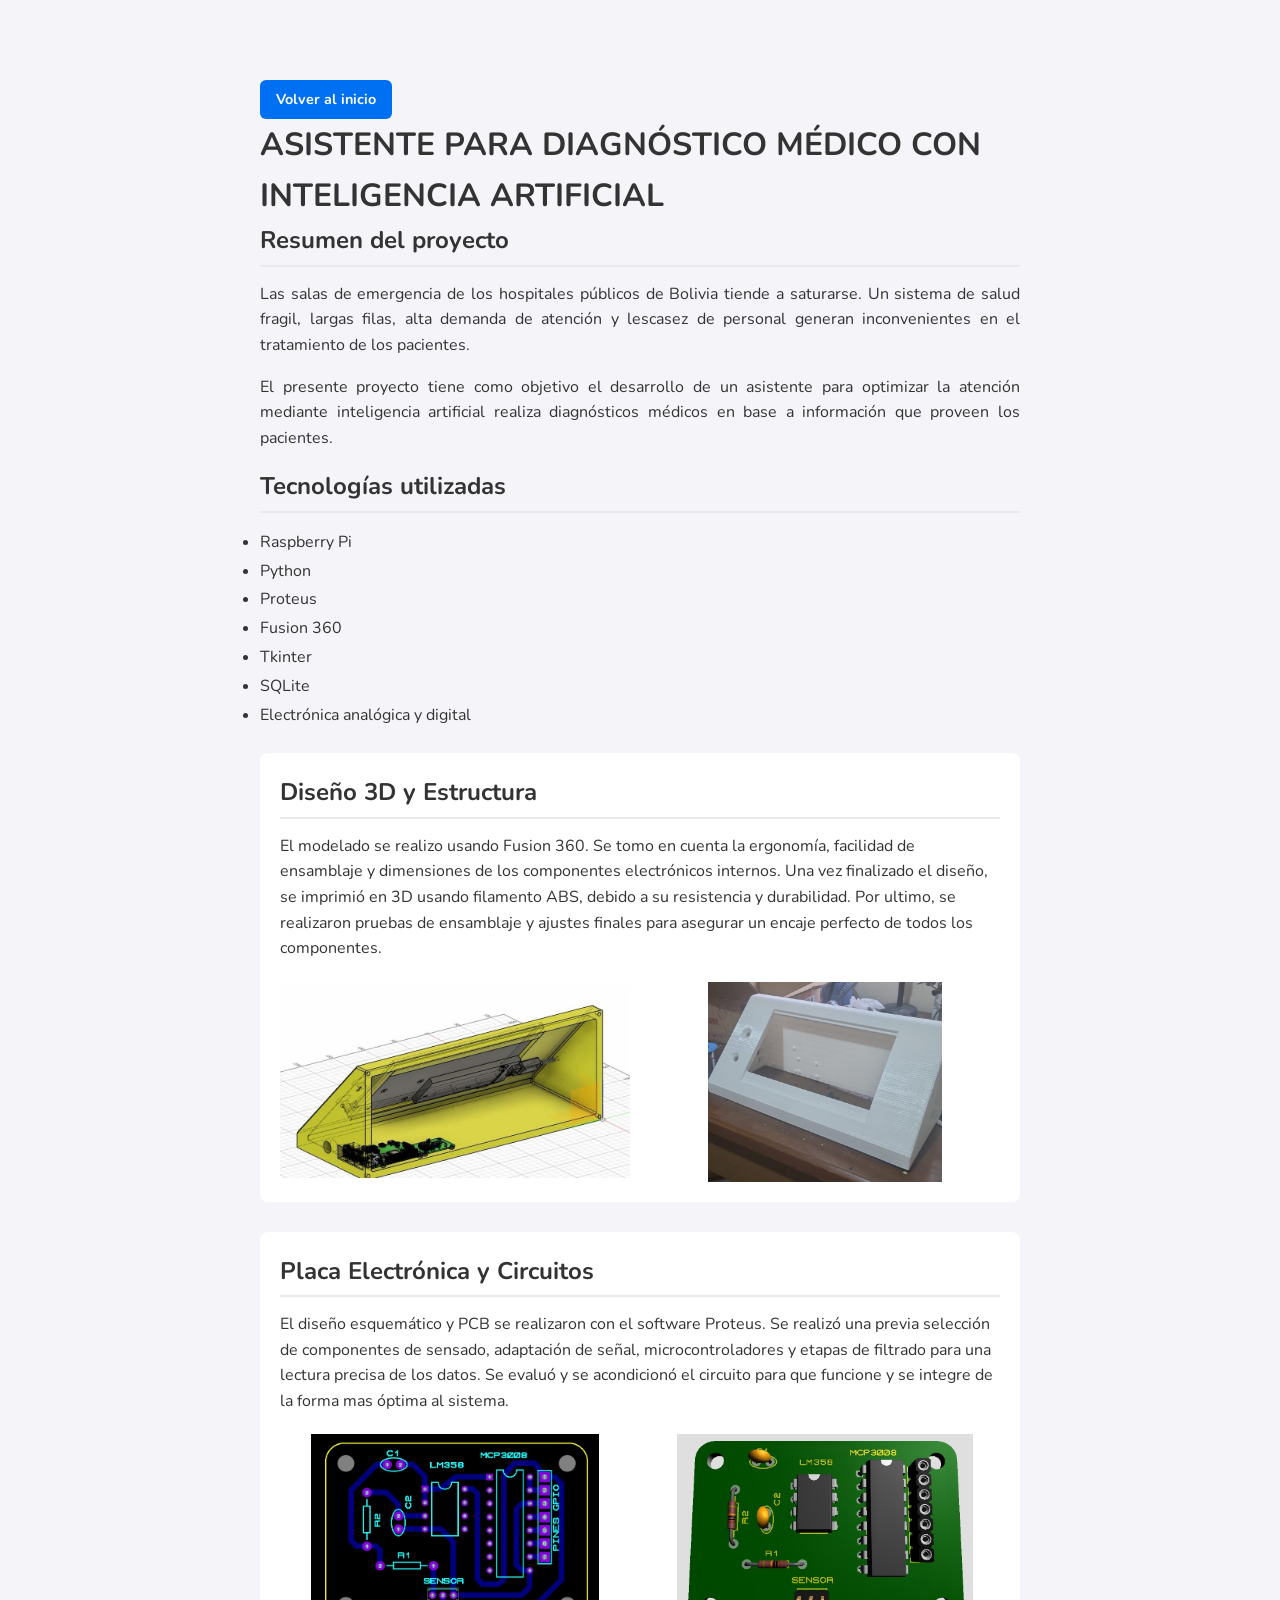
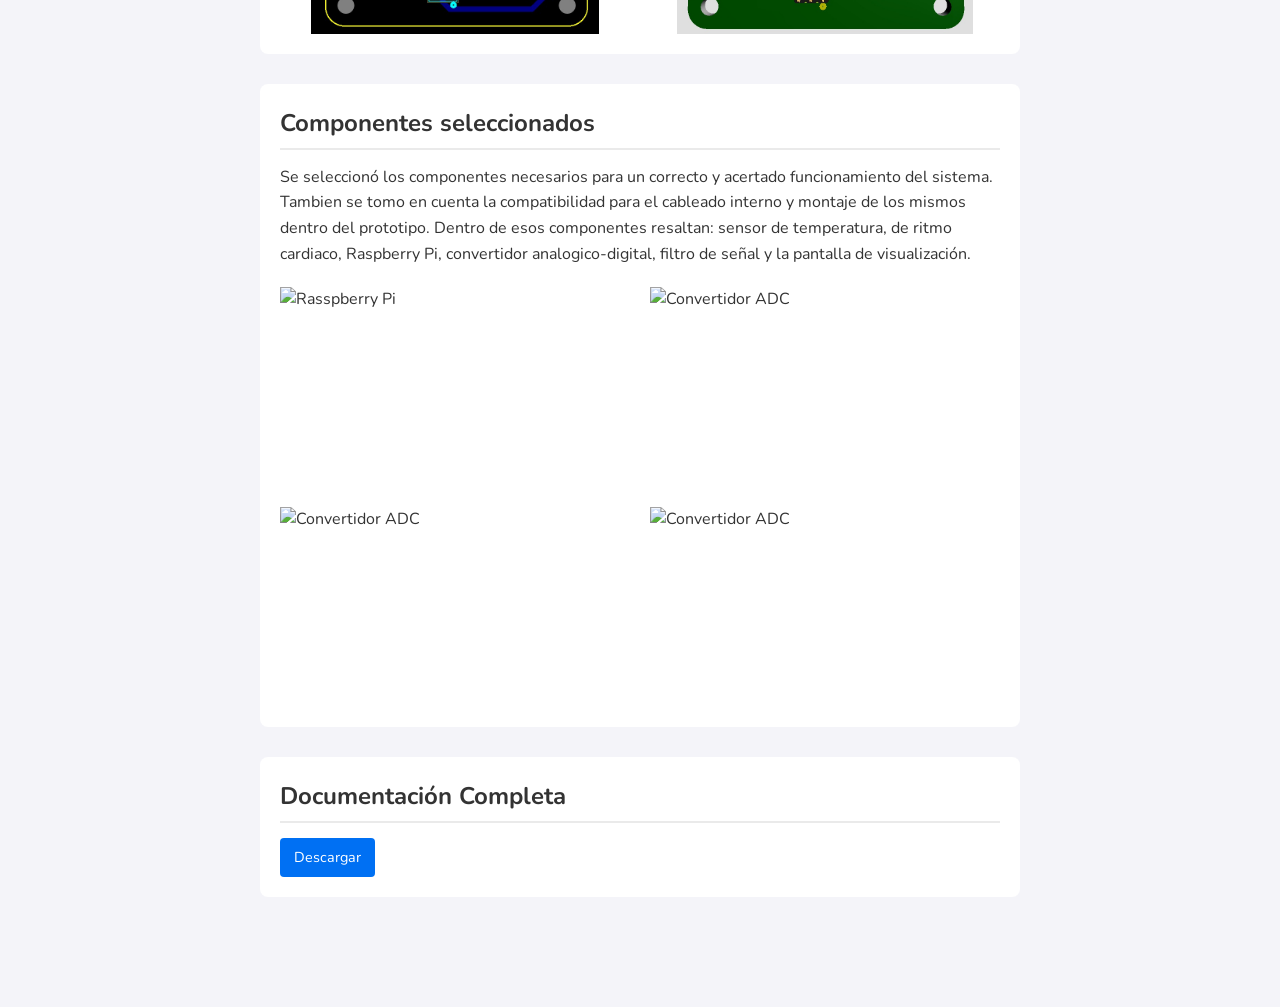
==== proyecto_asistente.html @ 98163cab "cambio generales de diseño y en proyecto 1" ====
<!DOCTYPE html>
<html lang="es">
<head>
  <meta charset="UTF-8">
  <meta name="viewport" content="width=device-width, initial-scale=1.0">
  <title>Proyecto 1 | Detalle</title>
  <!-- Reutilizamos tu mismo archivo de estilos -->
  <link rel="stylesheet" href="style.css">
  
  <link rel="preconnect" href="https://fonts.googleapis.com">
  <link rel="preconnect" href="https://fonts.gstatic.com" crossorigin>
  <link href="https://fonts.googleapis.com/css2?family=Nunito:wght@400;600;700;800&display=swap" rel="stylesheet">  
</head>
<body>

  <!-- Contenedor central -->
  <main class="contenedor-principal" style="max-width: 800px; margin: 40px auto; padding: 20px;">
    
    <!-- Botón para regresar al inicio -->
    <a href="index.html" class="boton-demo">Volver al inicio</a>

    <h1>ASISTENTE PARA DIAGNÓSTICO MÉDICO CON INTELIGENCIA ARTIFICIAL</h1>

    <h2>Resumen del proyecto</h2>
    <p style="line-height: 1.6; margin-bottom: 16px; text-align: justify;">
      Las salas de emergencia de los hospitales públicos de Bolivia tiende a saturarse. Un sistema
      de salud fragil, largas filas, alta demanda de atención y lescasez de personal generan 
      inconvenientes en el tratamiento de los pacientes.
    </p>
    <p style="line-height: 1.6; margin-bottom: 16px; text-align: justify;">
      El presente proyecto tiene como objetivo el desarrollo de un asistente para optimizar la 
      atención mediante inteligencia artificial realiza diagnósticos médicos en base a información 
      que proveen los pacientes.
    </p>

    <h2>Tecnologías utilizadas</h2>
    <ul style="line-height: 1.8; margin-bottom: 24px;">
      <li>Raspberry Pi</li>
      <li>Python</li>
      <li>Proteus</li>
      <li>Fusion 360</li>
      <li>Tkinter</li>
      <li>SQLite</li>
      <li>Electrónica analógica y digital</li>
    </ul>

  <!-- 1. Diseño 3D -->
    <section class="seccion-detalle animar-scroll">
      <h2>Diseño 3D y Estructura</h2>
      <p text-align: justify;>
        El modelado se realizo usando Fusion 360. Se tomo en cuenta la ergonomía, facilidad de ensamblaje y dimensiones de los componentes electrónicos internos. Una vez finalizado el diseño, se imprimió en 3D usando filamento ABS, debido a su resistencia y durabilidad. Por ultimo, se realizaron pruebas de ensamblaje y ajustes finales para asegurar un encaje perfecto de todos los componentes.
      </p>
      <div class="galeria-fotos animar-scroll">
        <img src="diseño3d.jpeg" alt="Render del chasis 3D" class="img-detalle">
        <img src="impresion3d.jpeg" alt="Detalle de ensamblaje en software CAD" class="img-detalle">
      </div>
    </section>

    <!-- 2. Placa Electrónica y Componentes -->
    <section class="seccion-detalle animar-scroll">
      <h2>Placa Electrónica y Circuitos</h2>
      <p text-align: justify;>
        El diseño esquemático y PCB se realizaron con el software Proteus. Se realizó una previa selección de componentes de sensado, adaptación de señal, 
        microcontroladores y etapas de filtrado para una lectura precisa de los datos. Se evaluó y se acondicionó el circuito para que funcione y se integre de la forma mas óptima al sistema.
      </p>
      <div class="galeria-fotos animar-scroll">
        <img src="pcb.png" alt="Diseño esquemático de la PCB" class="img-detalle">
        <img src="pcb3d.png" alt="Placa electrónica en 3D" class="img-detalle">
      </div>
    </section>

    <!-- 3. Armado e Integración -->
    <section class="seccion-detalle animar-scroll">
      <h2>Componentes seleccionados</h2>
      <p text-align: justify;>
        Se seleccionó los componentes necesarios para un correcto y acertado funcionamiento del sistema.
        Tambien se tomo en cuenta la compatibilidad para el cableado interno y montaje de los mismos dentro del prototipo.
        Dentro de esos componentes resaltan: sensor de temperatura, de ritmo cardiaco, Raspberry Pi, convertidor analogico-digital, filtro de señal y la pantalla de visualización.
      </p>
      <div class="galeria-fotos">
        <img src="https://www.elecrow.com/media/catalog/product/cache/b6b9577937e6a96f50e53ddc42983628/r/a/raspberry_pi_4_model_b-4gb_ram_1.jpg" alt="Rasspberry Pi" class="img-detalle">
        <img src="https://www.tiendatec.es/4373-large_default/mcp3008-ip-conversor-adc-8-canales-10-bits-spi.jpg" alt="Convertidor ADC" class="img-detalle">
        <img src="https://encrypted-tbn0.gstatic.com/images?q=tbn:ANd9GcRZbqSBU_V7f4f3iAa0Kl7-8_yijAoRnWlBgs1nf2GkvRVHA0izx0TEKNFc&s=10" alt="Convertidor ADC" class="img-detalle">
        <img src="https://novatronicec.com/wp-content/uploads/2020/10/Sensor-de-Pulso-Cardiaco_3.jpg.webp" alt="Convertidor ADC" class="img-detalle">    
      </div>
    </section>

    <!-- Descarga de Documentación -->
    <section class="seccion-descarga">
      <h2>Documentación Completa</h2>
      <a href="documentacion_proyecto.pdf" download class="boton-proyecto">
        Descargar
      </a>
    </section>

      <script>
    const observador = new IntersectionObserver((entradas) => {
      entradas.forEach((entrada) => {
        if (entrada.isIntersecting) {
          entrada.target.classList.add('visible'); // Aparece al llegar a él
        }
      });
    }, { threshold: 0.1 }); // Se activa cuando se asoma un 10% del elemento

    // Le aplica el observador a todo lo que tenga la clase .animar-scroll
    document.querySelectorAll('.animar-scroll').forEach((el) => observador.observe(el));
  </script>

  </main>

</body>
</html>
---- style.css ----
html {
  scroll-behavior: smooth; /* Hace que el desplazamiento sea fluido y animado */
}

/* 1. Reset básico y tipografía general */
* {
  margin: 0;
  padding: 0;
  box-sizing: border-box;
}

body {
  font-family: 'Nunito', system-ui, -apple-system, sans-serif;
  background-color: #f4f4f9;
  color: #333333;
  line-height: 1.6;
  padding: 20px;
}

/* 2. Encabezado principal */
header {
  text-align: center;
  margin-bottom: 40px;
}

header h1 {
  font-size: 2.5rem;
  color: #111111;
}

/* 3. Secciones generales */
section {
  max-width: 800px;
  margin: 0 auto 30px auto; /* Centra el contenido en la pantalla */
  background: #ffffff;
  padding: 20px;
  border-radius: 8px;
}

h2 {
  margin-bottom: 15px;
  border-bottom: 2px solid #eaeaea;
  padding-bottom: 5px;
}   
/* 4. Contenedor flexible de proyectos */
.contenedor-proyectos {
  display: flex;
  gap: 20px; /* Espacio entre cada tarjeta */
  flex-wrap: wrap; /* Si la pantalla es pequeña, baja la siguiente tarjeta */
}

/* 5. Estilo individual de cada tarjeta */
.tarjeta-proyecto {
  flex: 1; /* Hace que ambas tarjetas tengan el mismo ancho */
  min-width: 250px; /* Evita que se encojan demasiado */
  border: 1px solid #e0e0e0;
  padding: 16px;
  border-radius: 6px;
  background-color: #fafafa;
}

.tarjeta-proyecto h3 {
  margin-bottom: 10px;
  color: #222222;
}

.tarjeta-proyecto p {
  margin-bottom: 16px;
  color: #666666;
  font-size: 0.95rem;
}

/* 6. Convertir el enlace en un botón */
.boton-proyecto {
  display: inline-block;
  text-decoration: none; /* Quita el subrayado azul feo por defecto */
  background-color: #0070f3;
  color: #ffffff;
  padding: 8px 14px;
  border-radius: 4px;
  font-size: 0.9rem;
}

.boton-proyecto:hover {
  background-color: #0051bb; /* Cambia a un azul más oscuro al pasar el mouse */
}

/* 7. Lista de habilidades */
.lista-habilidades {
  list-style: none; /* Elimina los puntos negros por defecto */
  display: flex;
  flex-wrap: wrap; /* Pasa a la siguiente línea si no caben */
  gap: 10px; /* Separación entre cada etiqueta */
}

.lista-habilidades li {
  background-color: #e2e8f0;
  color: #1a202c;
  padding: 6px 14px;
  border-radius: 20px; /* Hace los bordes completamente redondeados (forma de pastilla) */
  font-size: 0.85rem;
  font-weight: bold;
}

/* 8. Foto de perfil */
.foto-perfil {
  width: 150px;
  height: 150px;
  border-radius: 50%; /* La hace perfectamente circular */
  object-fit: cover; /* Evita que la foto se deforme o estire */
  margin-bottom: 15px;
  border: 3px solid #0070f3; /* Borde de color alrededor */
}

/* 9. Sección de contacto y enlaces */
footer {
  max-width: 800px;
  margin: 0 auto;
  background: #ffffff;
  padding: 20px;
  border-radius: 8px;
  text-align: center;
}

.redes-contacto {
  display: flex;
  justify-content: center; /* Centra los botones horizontalmente */
  gap: 15px;
  margin-top: 15px;
  flex-wrap: wrap;
}

.enlace-contacto {
  text-decoration: none;
  color: #0070f3;
  font-weight: bold;
  padding: 8px 16px;
  border: 1px solid #0070f3;
  border-radius: 4px;
}

.enlace-contacto:hover {
  background-color: #0070f3;
  color: #ffffff;
}

/* 10. Barra de navegación */
.barra-navegacion {
  background-color: #ffffff;
  border-bottom: 1px solid #e0e0e0;
  padding: 12px 15px;
  position: sticky;
  top: 0;
  z-index: 100;
  margin-bottom: 30px;
}

.barra-navegacion ul {
  list-style: none;
  display: flex;
  justify-content: center; /* En PC se centra */
  gap: 25px;
  overflow-x: auto; /* Permite deslizar horizontalmente si no cabe */
  white-space: nowrap; /* Evita que el texto de un enlace se corte en dos líneas */
  -webkit-overflow-scrolling: touch; /* Hace que el deslizamiento en iPhone sea suave */
}

/* Regla especial para celulares */
@media (max-width: 600px) {
  .barra-navegacion ul {
    justify-content: flex-start; /* En celular alinea a la izquierda para poder deslizar */
  }
}

.barra-navegacion a {
  text-decoration: none;
  color: #333333;
  font-weight: bold;
  font-size: 0.95rem;
}

.barra-navegacion a:hover {
  color: #0070f3;
}

/* Formulario de contacto */
.formulario-contacto {
  display: flex;
  flex-direction: column;
  gap: 12px;
  max-width: 480px;
  margin: 20px auto;
  text-align: left;
}

.formulario-contacto input,
.formulario-contacto textarea {
  width: 100%;
  padding: 10px 12px;
  border: 1px solid #d1d5db;
  border-radius: 6px;
  font-family: inherit;
  font-size: 0.95rem;
}

.formulario-contacto input:focus,
.formulario-contacto textarea:focus {
  outline: none;
  border-color: #0070f3;
}

.boton-enviar {
  background-color: #0070f3;
  color: #ffffff;
  border: none;
  padding: 12px;
  border-radius: 6px;
  font-weight: bold;
  cursor: pointer;
  font-size: 1rem;
}

.boton-enviar:hover {
  background-color: #0051bb;
}

.boton-demo {
  display: inline-block;
  text-decoration: none;
  background-color: #0070f3;
  color: #ffffff;
  padding: 8px 16px;
  border-radius: 6px;
  font-size: 0.9rem;
  font-weight: bold;
  transition: background-color 0.2s;
}

.boton-demo:hover {
  background-color: #0051bb;
}

/* Estado inicial: invisible y 30px más abajo */
.animar-scroll {
  opacity: 0;
  transform: translateY(30px);
  transition: opacity 0.6s ease-out, transform 0.6s ease-out;
}

/* Estado activo: visible en su posición original */
.animar-scroll.visible {
  opacity: 1;
  transform: translateY(0);
}

/* Cuadrícula de 2 columnas iguales */
.galeria-fotos {
  display: grid;
  grid-template-columns: 1fr 1fr; /* Exactamente 2 columnas */
  gap: 20px;                      /* Espacio entre filas y columnas */
  margin-top: 20px;
}

/* Formato para cada imagen del componente */
.img-detalle {
  width: 100%;
  height: 200px;         /* Altura pareja para todas */
  object-fit: contain;   /* Muestra la pieza completa sin deformarla */
  background: transparent; /* Sin fondo gris */
  border: none;          /* Sin marco/borde */
  padding: 0;            /* Sin relleno interno */
}
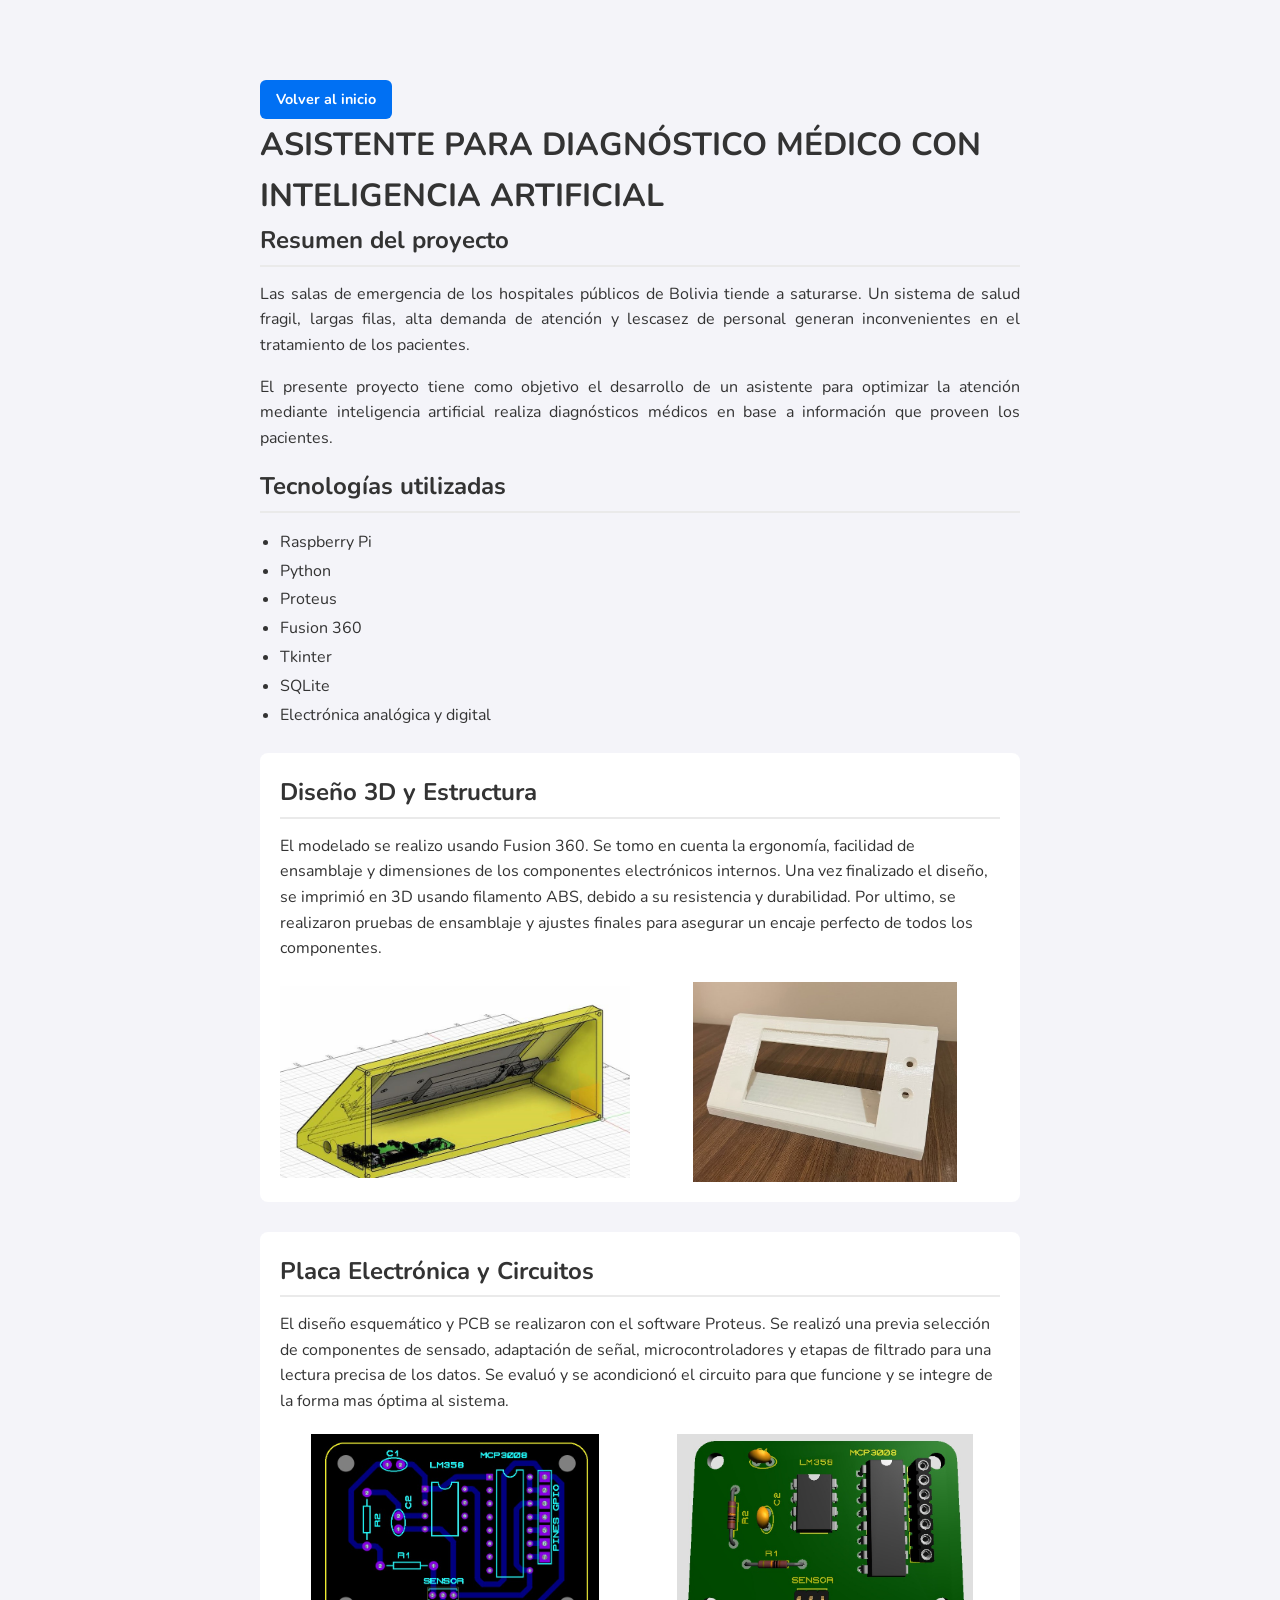
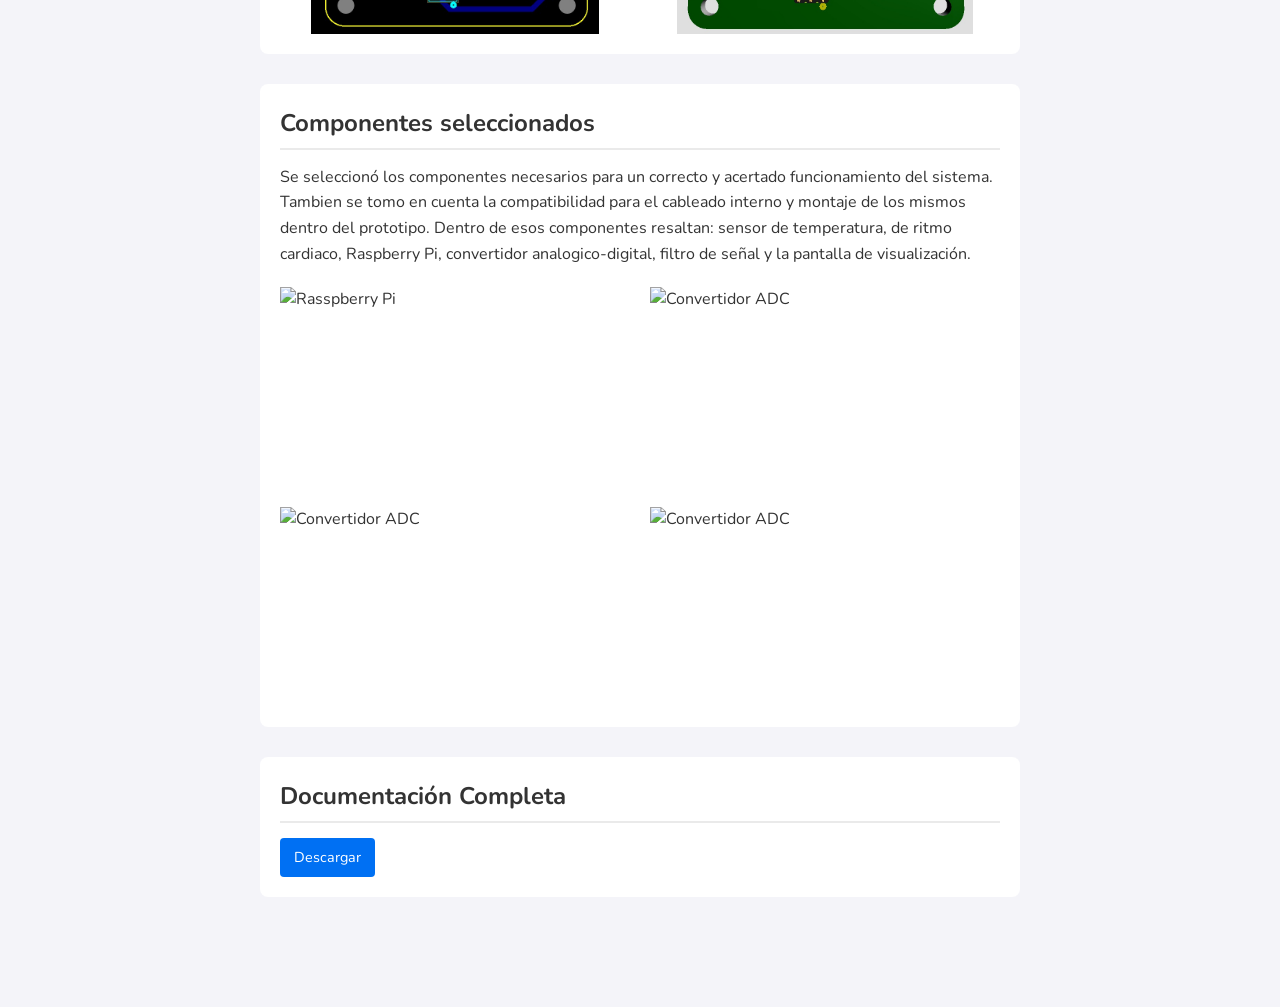
==== commit 76092d74: "cambios generales" ====
--- a/proyecto_asistente.html
+++ b/proyecto_asistente.html
@@ -34,7 +34,7 @@
     </p>
 
     <h2>Tecnologías utilizadas</h2>
-    <ul style="line-height: 1.8; margin-bottom: 24px;">
+    <ul style="padding-left: 20px; line-height: 1.8; margin-bottom: 24px;">
       <li>Raspberry Pi</li>
       <li>Python</li>
       <li>Proteus</li>
@@ -52,7 +52,7 @@
       </p>
       <div class="galeria-fotos animar-scroll">
         <img src="diseño3d.jpeg" alt="Render del chasis 3D" class="img-detalle">
-        <img src="impresion3d.jpeg" alt="Detalle de ensamblaje en software CAD" class="img-detalle">
+        <img src="impresion3d.jpg" alt="Detalle de ensamblaje en software CAD" class="img-detalle">
       </div>
     </section>
 
--- a/style.css
+++ b/style.css
@@ -269,4 +269,129 @@
   background: transparent; /* Sin fondo gris */
   border: none;          /* Sin marco/borde */
   padding: 0;            /* Sin relleno interno */
+}
+
+.contenedor-tags {
+  display: flex;
+  flex-wrap: wrap;
+  gap: 10px;
+}
+
+.tag-habilidad {
+  background-color: #e5edf5;       /* El mismo tono azulado/gris claro */
+  color: #1f2937;
+  padding: 8px 18px;
+  border-radius: 9999px;          /* Forma de píldora redondeada */
+  font-size: 0.95rem;
+  font-weight: 500;
+  display: inline-block;
+}
+
+.tag-certificacion {
+  display: inline-flex;
+  align-items: center;
+  gap: 8px;
+  background-color: #f1f5f9;
+  border: 1px solid #e2e8f0;
+  padding: 6px 14px;
+  border-radius: 9999px;
+  font-size: 0.9rem;
+}
+
+.cert-nombre {
+  font-weight: 600;
+  color: #1e293b;
+}
+
+.cert-emisor {
+  font-size: 0.75rem;
+  font-weight: 700;
+  color: #0284c7;             /* Azul para identificar la institución */
+  background-color: #e0f2fe;  /* Pastillita interna más suave */
+  padding: 2px 8px;
+  border-radius: 9999px;
+  text-transform: uppercase;
+  letter-spacing: 0.5px;
+}
+
+.experiencia-item {
+  padding: 12px 0;
+}
+
+.experiencia-cabecera {
+  display: flex;
+  justify-content: space-between;
+  align-items: flex-start;
+  flex-wrap: wrap;
+  gap: 16px;
+}
+
+.experiencia-datos h3 {
+  margin: 0 0 4px 0;
+  font-size: 1.1rem;
+  color: #111827;
+}
+
+.empresa {
+  margin: 0 0 4px 0;
+  color: #374151;
+  font-weight: 600;
+}
+
+.fecha {
+  font-size: 0.85rem;
+  color: #6b7280;
+}
+
+/* Botón estilo píldora a la derecha */
+.desplegable-detalles {
+  position: relative;
+}
+
+.boton-detalles {
+  list-style: none; /* Quita la flecha por defecto de details */
+  cursor: pointer;
+  background-color: #eff6ff;
+  color: #0070f3;
+  border: 1px solid #bfdbfe;
+  padding: 6px 14px;
+  border-radius: 9999px;
+  font-size: 0.85rem;
+  font-weight: 700;
+  user-select: none;
+  transition: all 0.2s ease;
+}
+
+.boton-detalles::-webkit-details-marker {
+  display: none; /* Compatibilidad Safari/Chrome */
+}
+
+.boton-detalles:hover {
+  background-color: #0070f3;
+  color: #ffffff;
+}
+
+/* Contenido que se despliega abajo con fondo sutil */
+.contenido-detalles {
+  margin-top: 14px;
+  padding: 14px 18px;
+  background-color: #f9fafb;
+  border-radius: 8px;
+  border: 1px solid #e5e7eb;
+}
+
+.contenido-detalles ul {
+  margin: 0;
+  padding-left: 18px;
+}
+
+.contenido-detalles li {
+  color: #4b5563;
+  line-height: 1.6;
+  font-size: 0.92rem;
+  margin-bottom: 6px;
+}
+
+.contenido-detalles li:last-child {
+  margin-bottom: 0;
 }
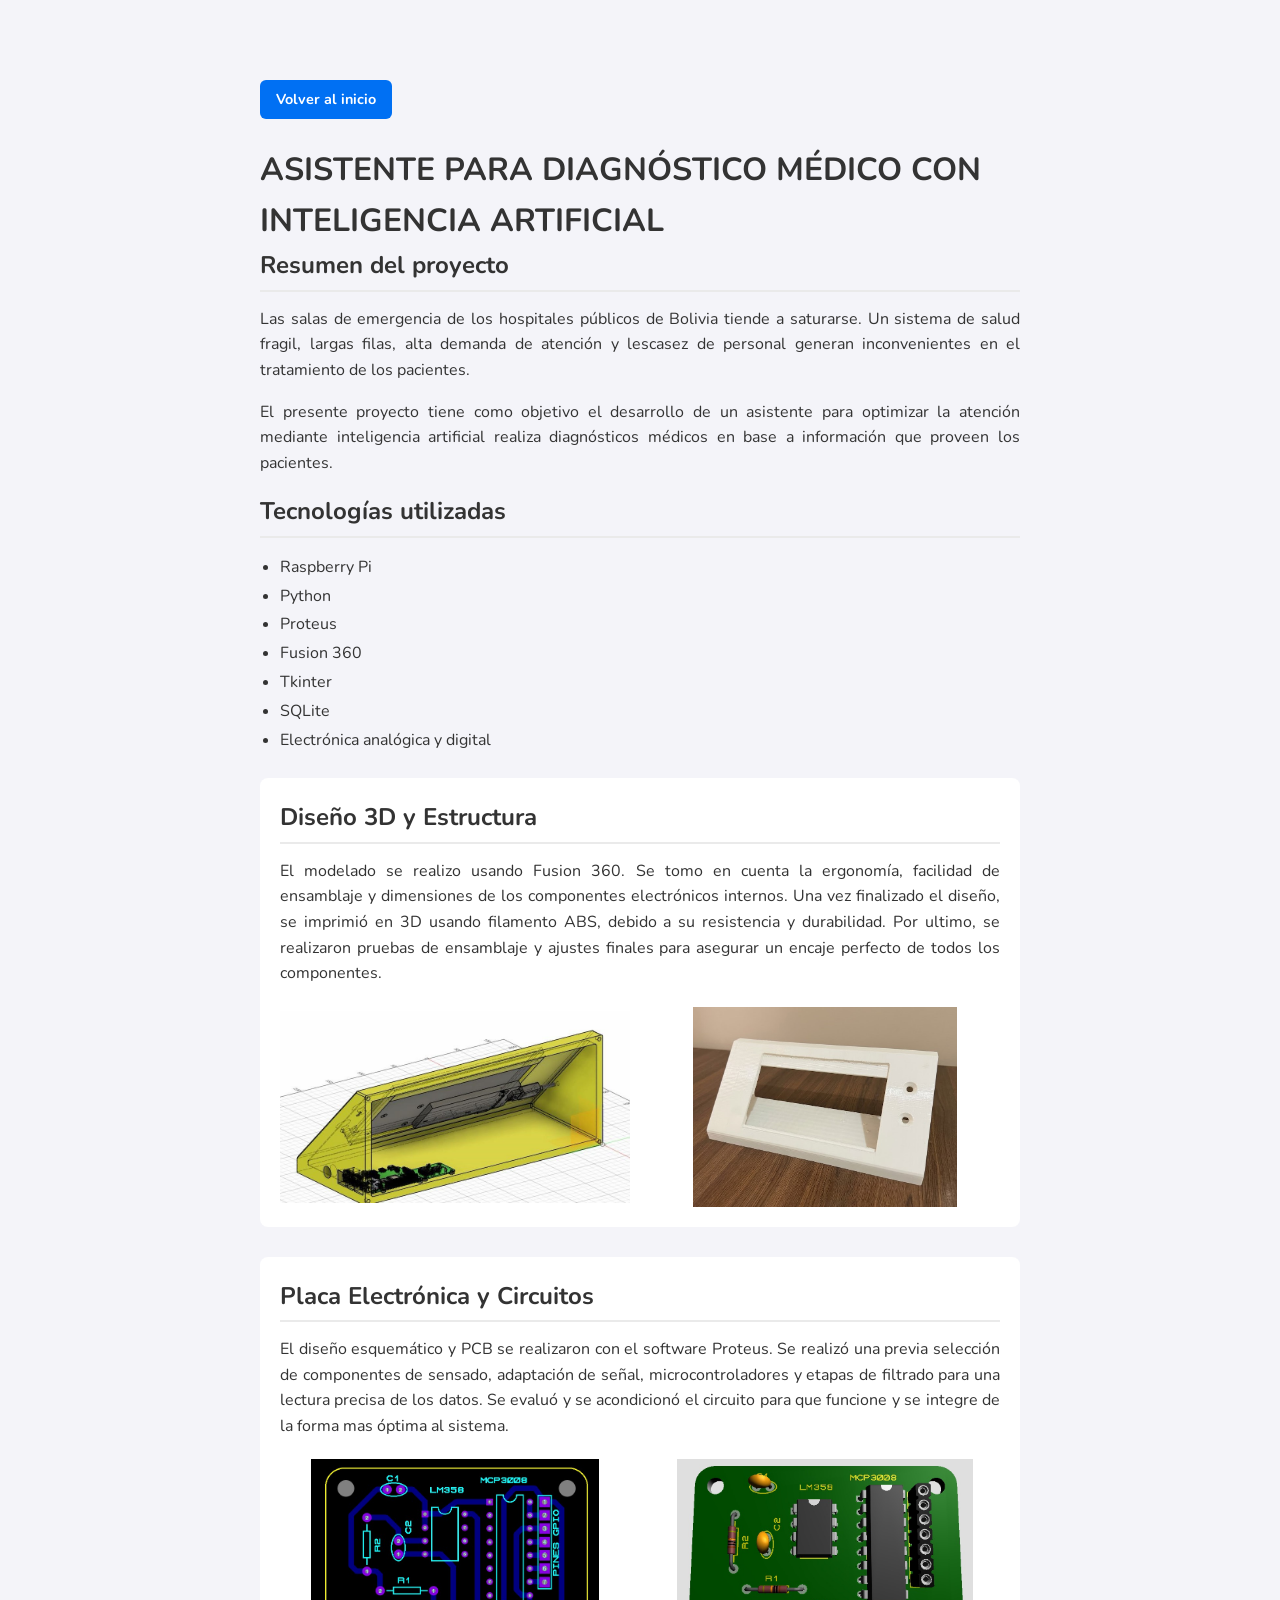
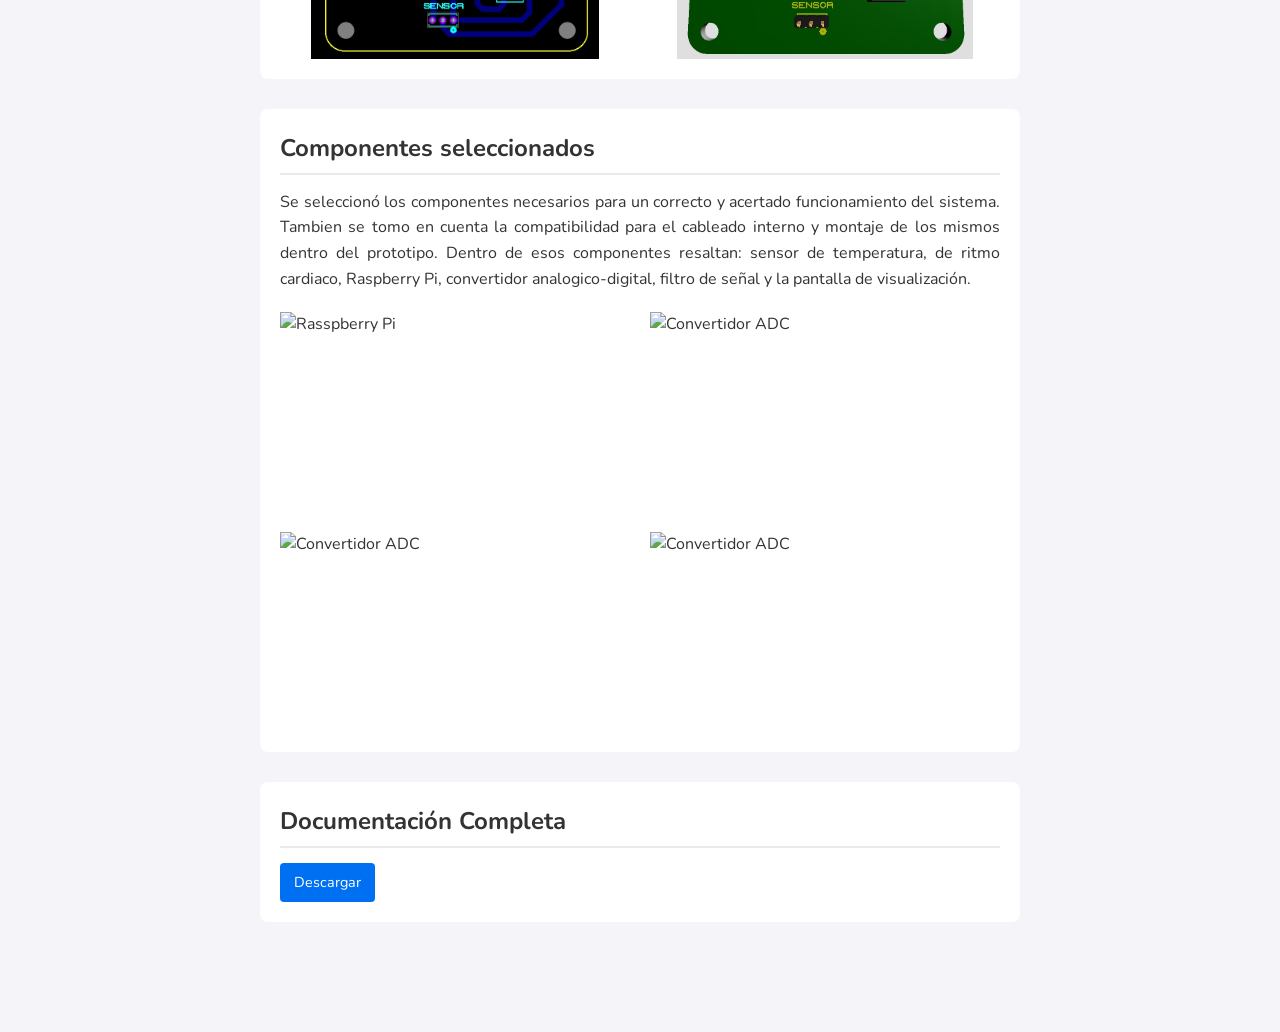
==== commit f1e8a48f: "nuevo proyecto" ====
--- a/proyecto_asistente.html
+++ b/proyecto_asistente.html
@@ -3,7 +3,7 @@
 <head>
   <meta charset="UTF-8">
   <meta name="viewport" content="width=device-width, initial-scale=1.0">
-  <title>Proyecto 1 | Detalle</title>
+  <title>Asistente para diagnóstico médico</title>
   <!-- Reutilizamos tu mismo archivo de estilos -->
   <link rel="stylesheet" href="style.css">
   
@@ -47,7 +47,7 @@
   <!-- 1. Diseño 3D -->
     <section class="seccion-detalle animar-scroll">
       <h2>Diseño 3D y Estructura</h2>
-      <p text-align: justify;>
+      <p style="text-align: justify;">
         El modelado se realizo usando Fusion 360. Se tomo en cuenta la ergonomía, facilidad de ensamblaje y dimensiones de los componentes electrónicos internos. Una vez finalizado el diseño, se imprimió en 3D usando filamento ABS, debido a su resistencia y durabilidad. Por ultimo, se realizaron pruebas de ensamblaje y ajustes finales para asegurar un encaje perfecto de todos los componentes.
       </p>
       <div class="galeria-fotos animar-scroll">
@@ -59,7 +59,7 @@
     <!-- 2. Placa Electrónica y Componentes -->
     <section class="seccion-detalle animar-scroll">
       <h2>Placa Electrónica y Circuitos</h2>
-      <p text-align: justify;>
+      <p style="text-align: justify;">
         El diseño esquemático y PCB se realizaron con el software Proteus. Se realizó una previa selección de componentes de sensado, adaptación de señal, 
         microcontroladores y etapas de filtrado para una lectura precisa de los datos. Se evaluó y se acondicionó el circuito para que funcione y se integre de la forma mas óptima al sistema.
       </p>
@@ -72,7 +72,7 @@
     <!-- 3. Armado e Integración -->
     <section class="seccion-detalle animar-scroll">
       <h2>Componentes seleccionados</h2>
-      <p text-align: justify;>
+      <p style="text-align: justify;">
         Se seleccionó los componentes necesarios para un correcto y acertado funcionamiento del sistema.
         Tambien se tomo en cuenta la compatibilidad para el cableado interno y montaje de los mismos dentro del prototipo.
         Dentro de esos componentes resaltan: sensor de temperatura, de ritmo cardiaco, Raspberry Pi, convertidor analogico-digital, filtro de señal y la pantalla de visualización.
--- a/style.css
+++ b/style.css
@@ -7,6 +7,10 @@
   margin: 0;
   padding: 0;
   box-sizing: border-box;
+}
+
+h1 {
+  margin-top: 25px;
 }
 
 body {
@@ -30,6 +34,7 @@
 
 /* 3. Secciones generales */
 section {
+  scroll-margin-top: 90px;
   max-width: 800px;
   margin: 0 auto 30px auto; /* Centra el contenido en la pantalla */
   background: #ffffff;
@@ -319,7 +324,7 @@
 }
 
 .experiencia-cabecera {
-  display: flex;
+  display: grid;
   justify-content: space-between;
   align-items: flex-start;
   flex-wrap: wrap;
@@ -349,17 +354,24 @@
 }
 
 .boton-detalles {
-  list-style: none; /* Quita la flecha por defecto de details */
+  display: block;             /* Controla el tamaño exacto */
+  width: 95px;                /* Mismo ancho fijo para todos */
+  box-sizing: border-box;
+  text-align: center;         /* Centra la palabra "Detalles" */
+  padding: 6px 0;             /* Alto prolijo */
   cursor: pointer;
   background-color: #eff6ff;
   color: #0070f3;
   border: 1px solid #bfdbfe;
-  padding: 6px 14px;
   border-radius: 9999px;
   font-size: 0.85rem;
   font-weight: 700;
   user-select: none;
-  transition: all 0.2s ease;
+  list-style: none;
+}
+
+.boton-detalles::-webkit-details-marker {
+  display: none;
 }
 
 .boton-detalles::-webkit-details-marker {
@@ -394,4 +406,42 @@
 
 .contenido-detalles li:last-child {
   margin-bottom: 0;
+}
+
+/* Contenedor: pone las tarjetas en cuadrícula o apiladas */
+.contenedor-tarjetas-edu {
+  display: flex;
+  flex-direction: column;
+  gap: 16px;
+  margin-top: 14px;
+}
+
+/* Tarjeta individual idéntica a la de los proyectos */
+.tarjeta-edu {
+  background: #ffffff;
+  border: 1px solid #e5e7eb;
+  border-radius: 8px;
+  padding: 20px;
+  box-shadow: 0 1px 3px rgba(0, 0, 0, 0.05);
+}
+
+.tarjeta-edu h3 {
+  margin: 0 0 8px 0;
+  font-size: 1.15rem;
+  font-weight: 700;
+  color: #111827;
+}
+
+.tarjeta-edu .institucion {
+  margin: 0 0 6px 0;
+  color: #4b5563;
+  font-size: 0.95rem;
+  line-height: 1.5;
+}
+
+.tarjeta-edu .fecha {
+  display: inline-block;
+  color: #6b7280;
+  font-size: 0.85rem;
+  font-weight: 500;
 }
